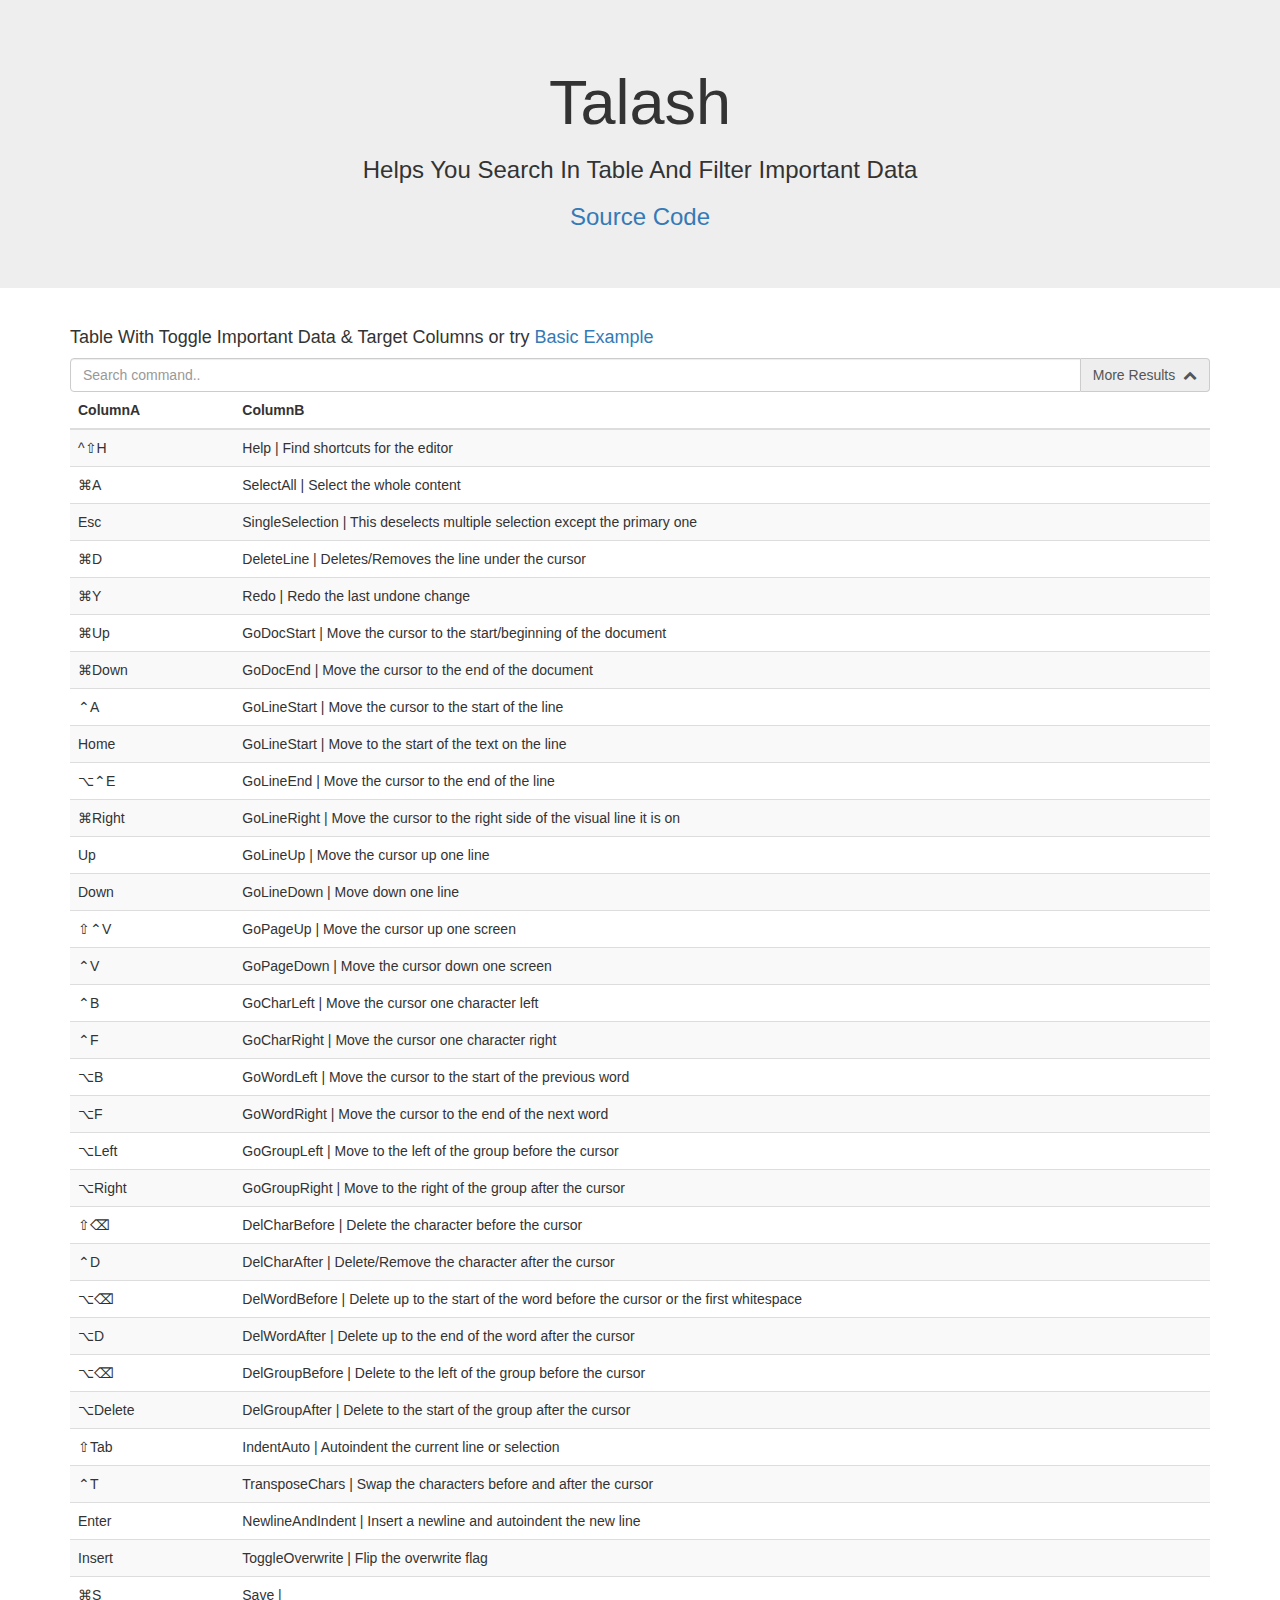
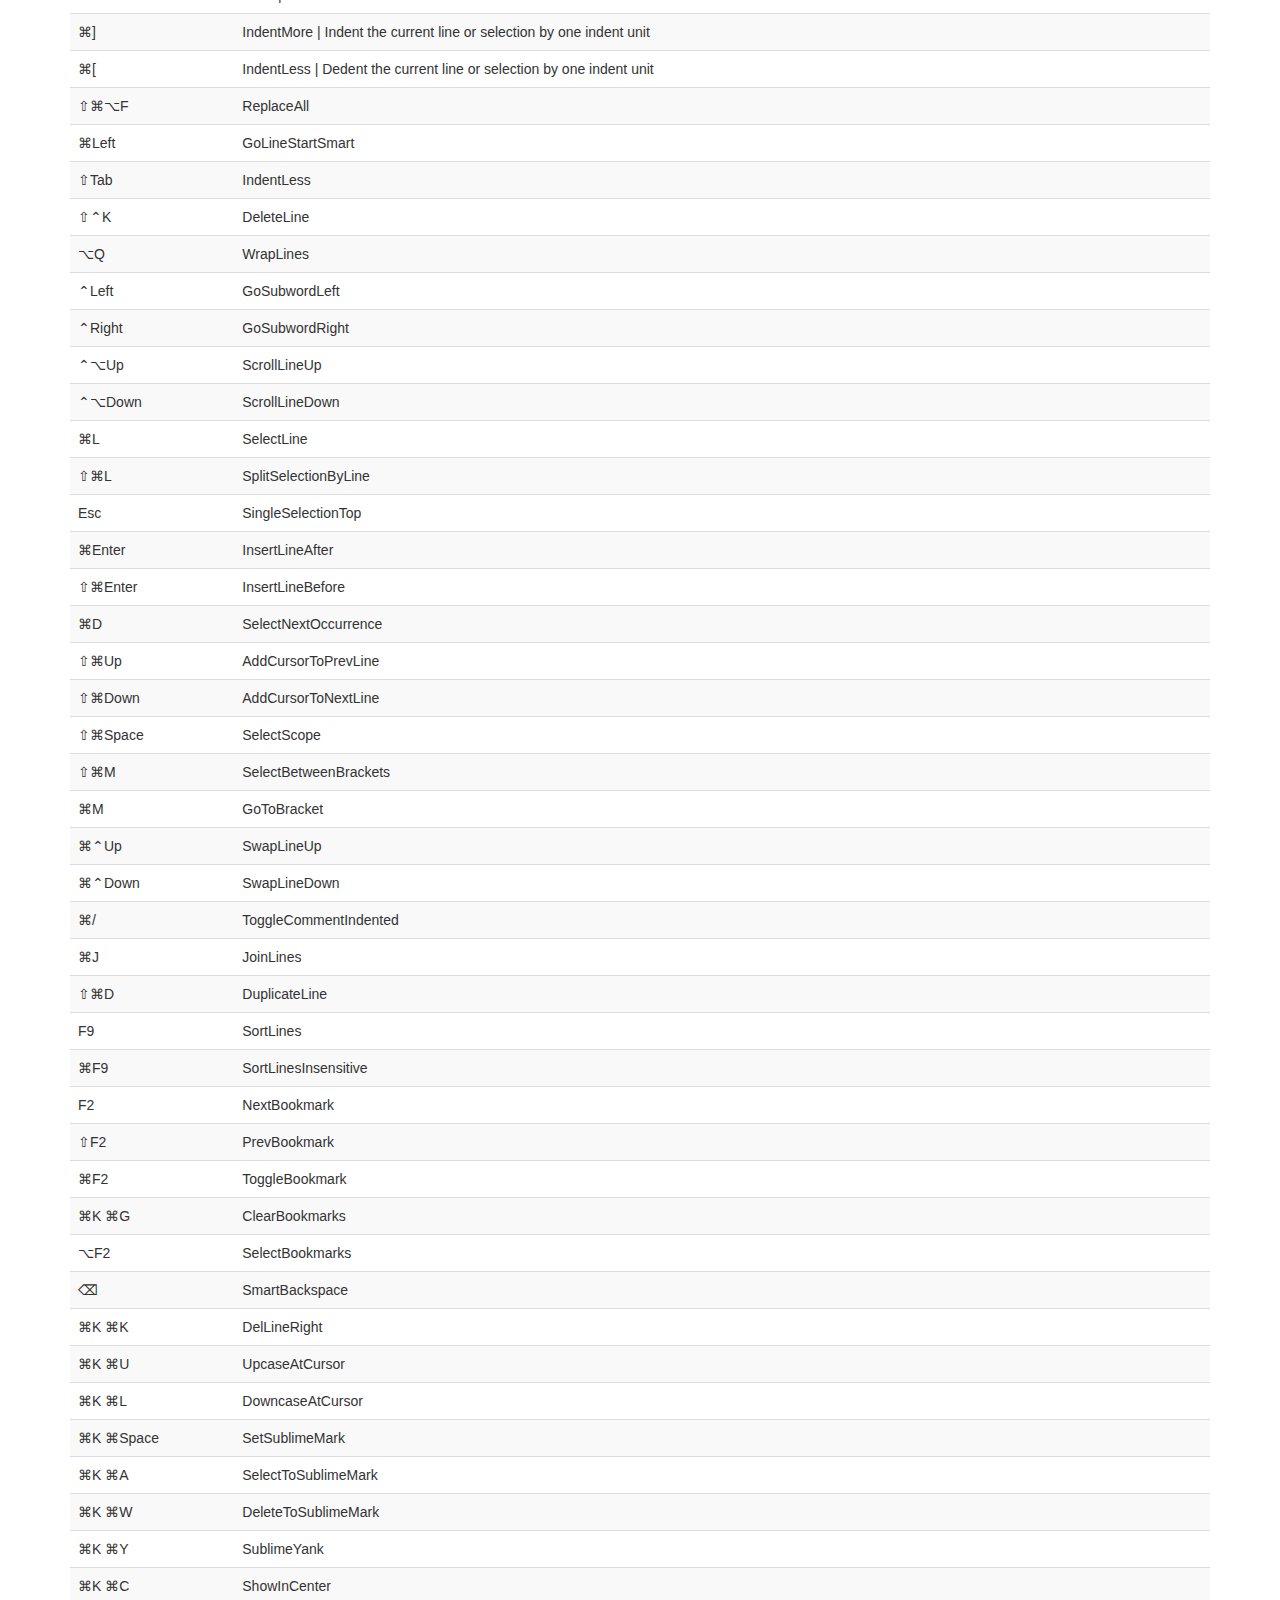
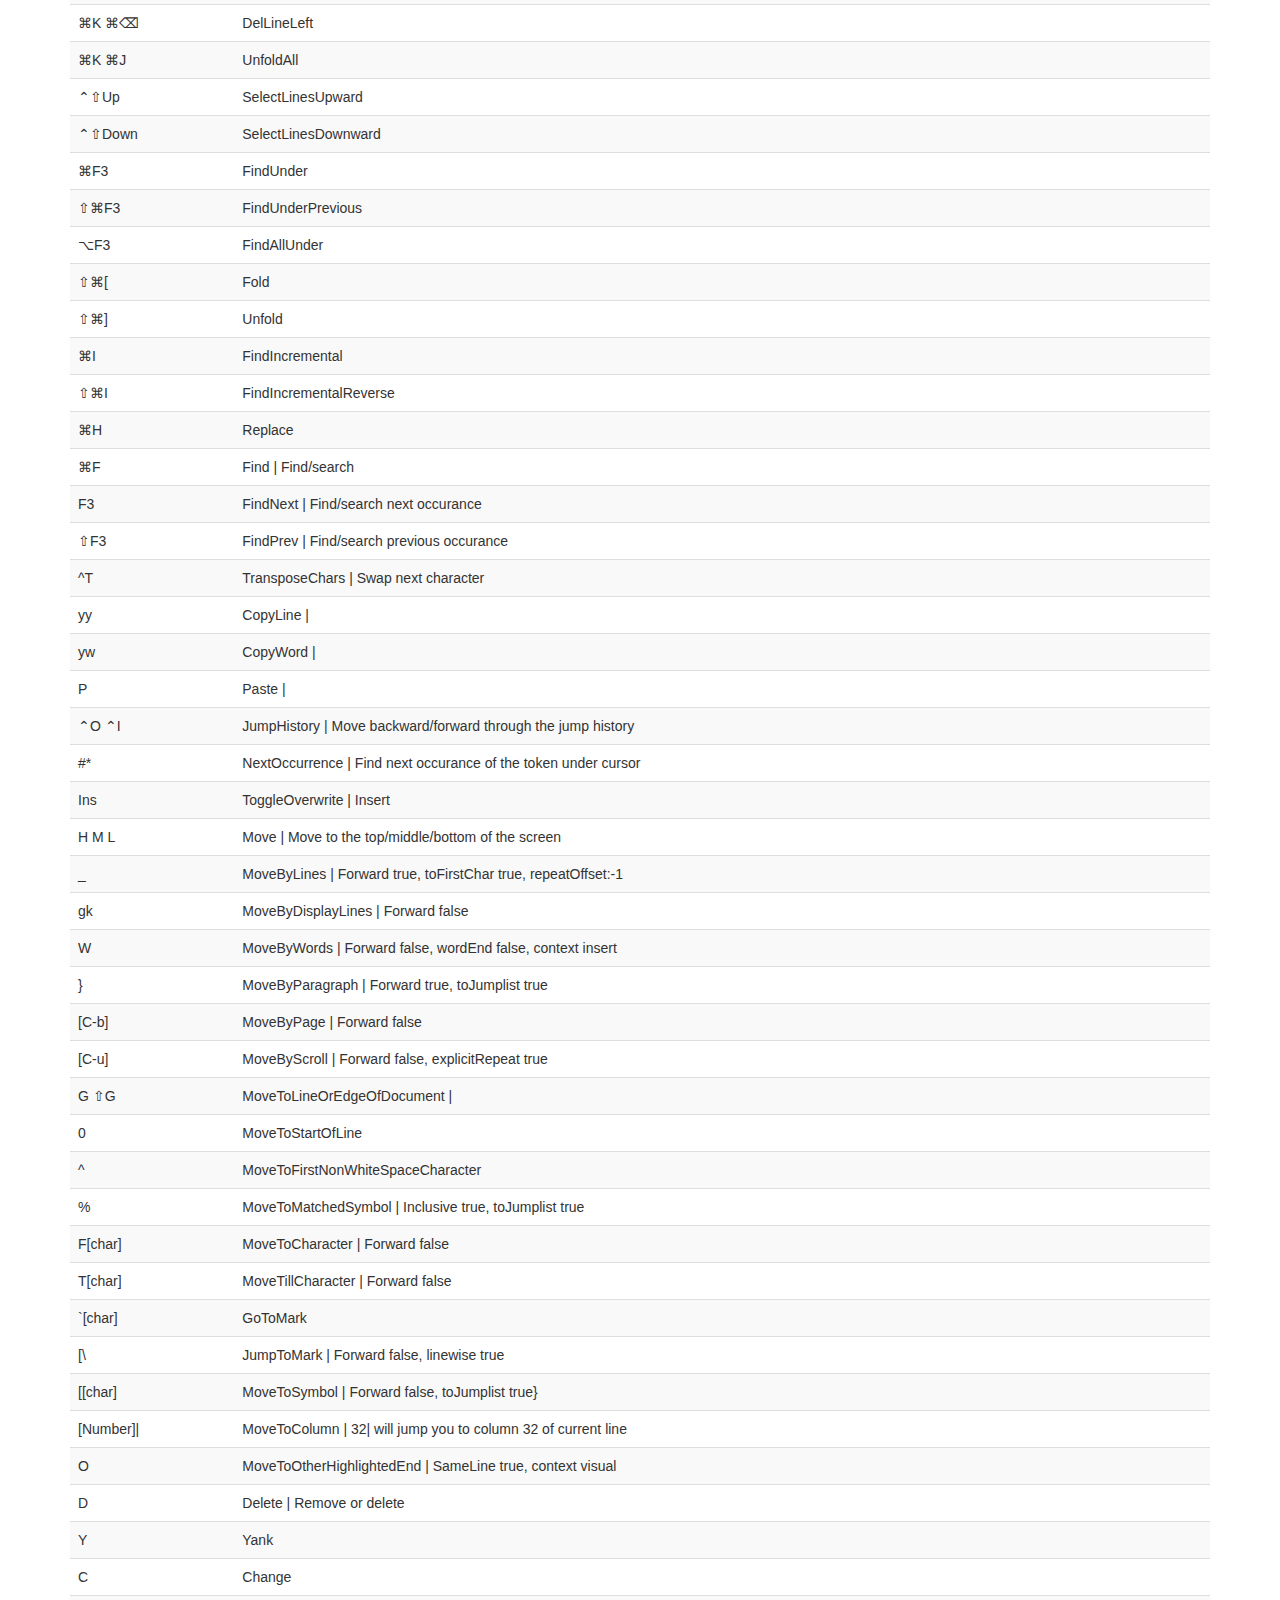
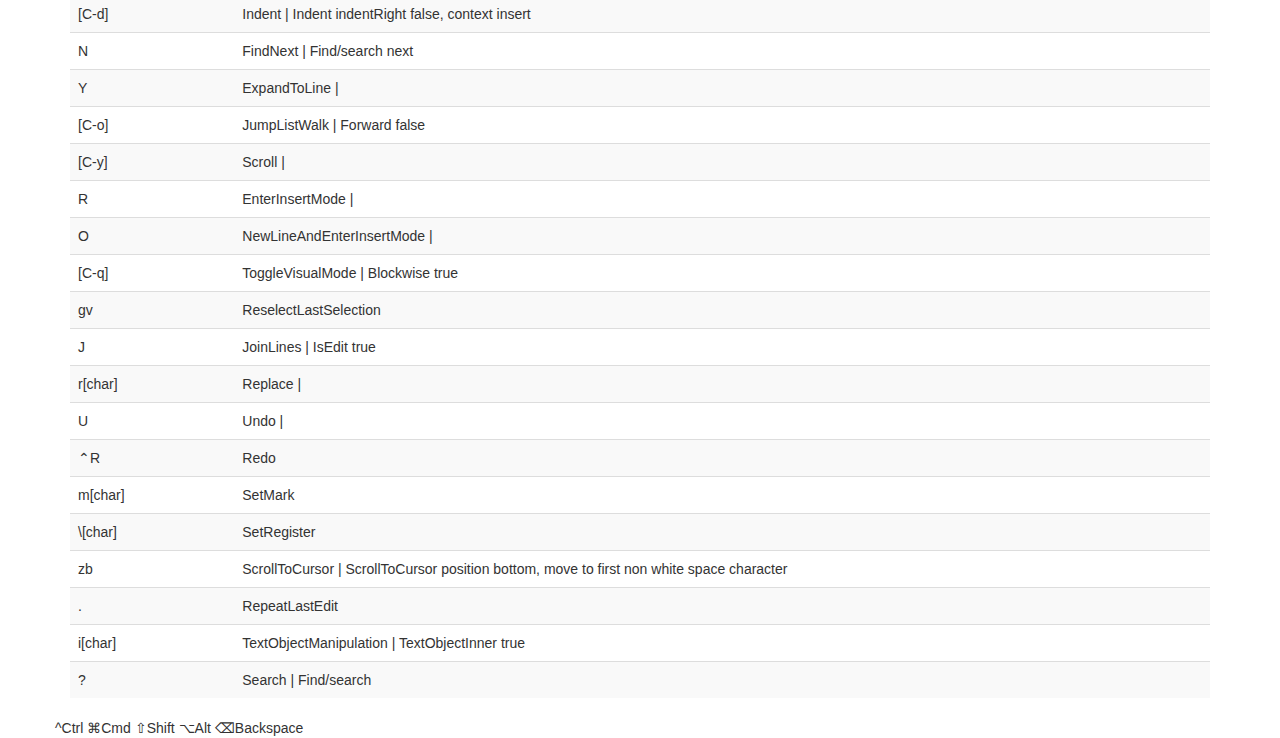
==== advance.html @ 3b09d73c "Rename teetar to advance" ====
<!doctype html>
<html lang="en">
  <head>
    <meta charset="utf-8"/>
    <link rel="stylesheet" href="https://maxcdn.bootstrapcdn.com/bootstrap/3.3.7/css/bootstrap.min.css">
    <link rel="stylesheet" href="https://cdnjs.cloudflare.com/ajax/libs/font-awesome/4.7.0/css/font-awesome.min.css">
    <script src="https://ajax.googleapis.com/ajax/libs/jquery/3.3.1/jquery.min.js"></script>
    <script src="https://maxcdn.bootstrapcdn.com/bootstrap/4.0.0/js/bootstrap.min.js"></script>

    <script type="text/javascript" src="index.js"></script>
    <link rel="stylesheet" href="flash.css"/>
    <script type="text/javascript" src="flash.js"></script>

    <title>Talash</title>

  </head>

  <body>
      <div class="jumbotron text-center">
        <h1>Talash</h1>
        <h3>Helps You Search In Table And Filter Important Data</h3>
        <h3><a href="https://github.com/mukarramali/talash">Source Code</a></h3>
      </div>

      <div class="container">

        <h4>Table With Toggle Important Data & Target Columns or try <a href="index.html">Basic Example</a></h4>

        <div class="input-group">
          <input type="text" id="search_input" class="form-control" placeholder="Search command..">
          <span id="extend_search_toggle" class="input-group-addon" style="cursor: pointer;">
            <span id="extend_search_text">More Results&nbsp;&nbsp;</span><span id="extend_search_icon" class="fa fa-chevron-up icon"></span>
          </span>
        </div>

        <table id="myTable" class="table dialog-table myTable table-striped" cols="5" border="0">

          <thead>
            <tr>
              <th colspan="2">ColumnA</th>
              <th colspan="3">ColumnB</th>
            </tr>
          </thead>

          <tbody id="table_body">
            <script type="text/javascript">
              printTable('table_body');

              // For msg print, pass the div id
              init_flash('search_input', 'myTable', 'target_cell');
            </script>
          </tbody>
        </table>



        <div class="row container-footer">
          <h9>^Ctrl  ⌘Cmd  ⇧Shift  ⌥Alt  ⌫Backspace</h9>
        </div>
      </div>
  </body>
</html>
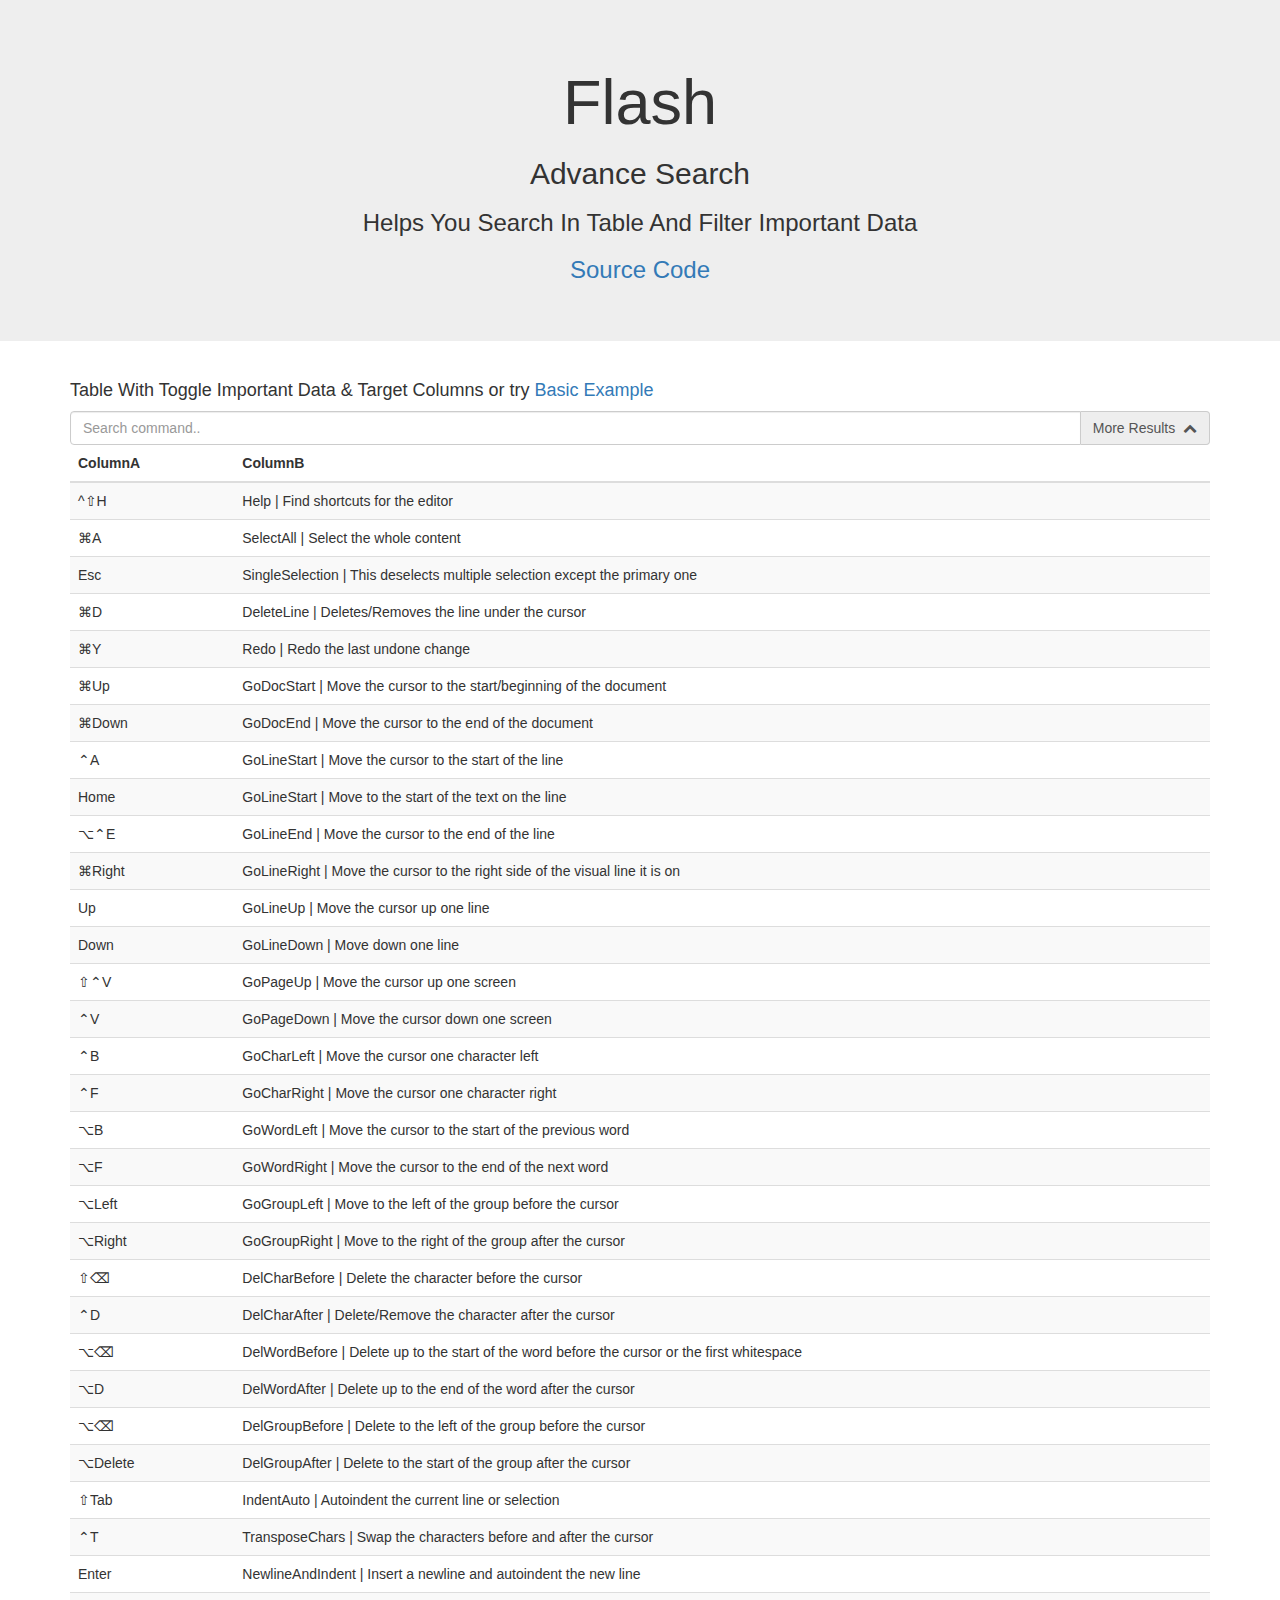
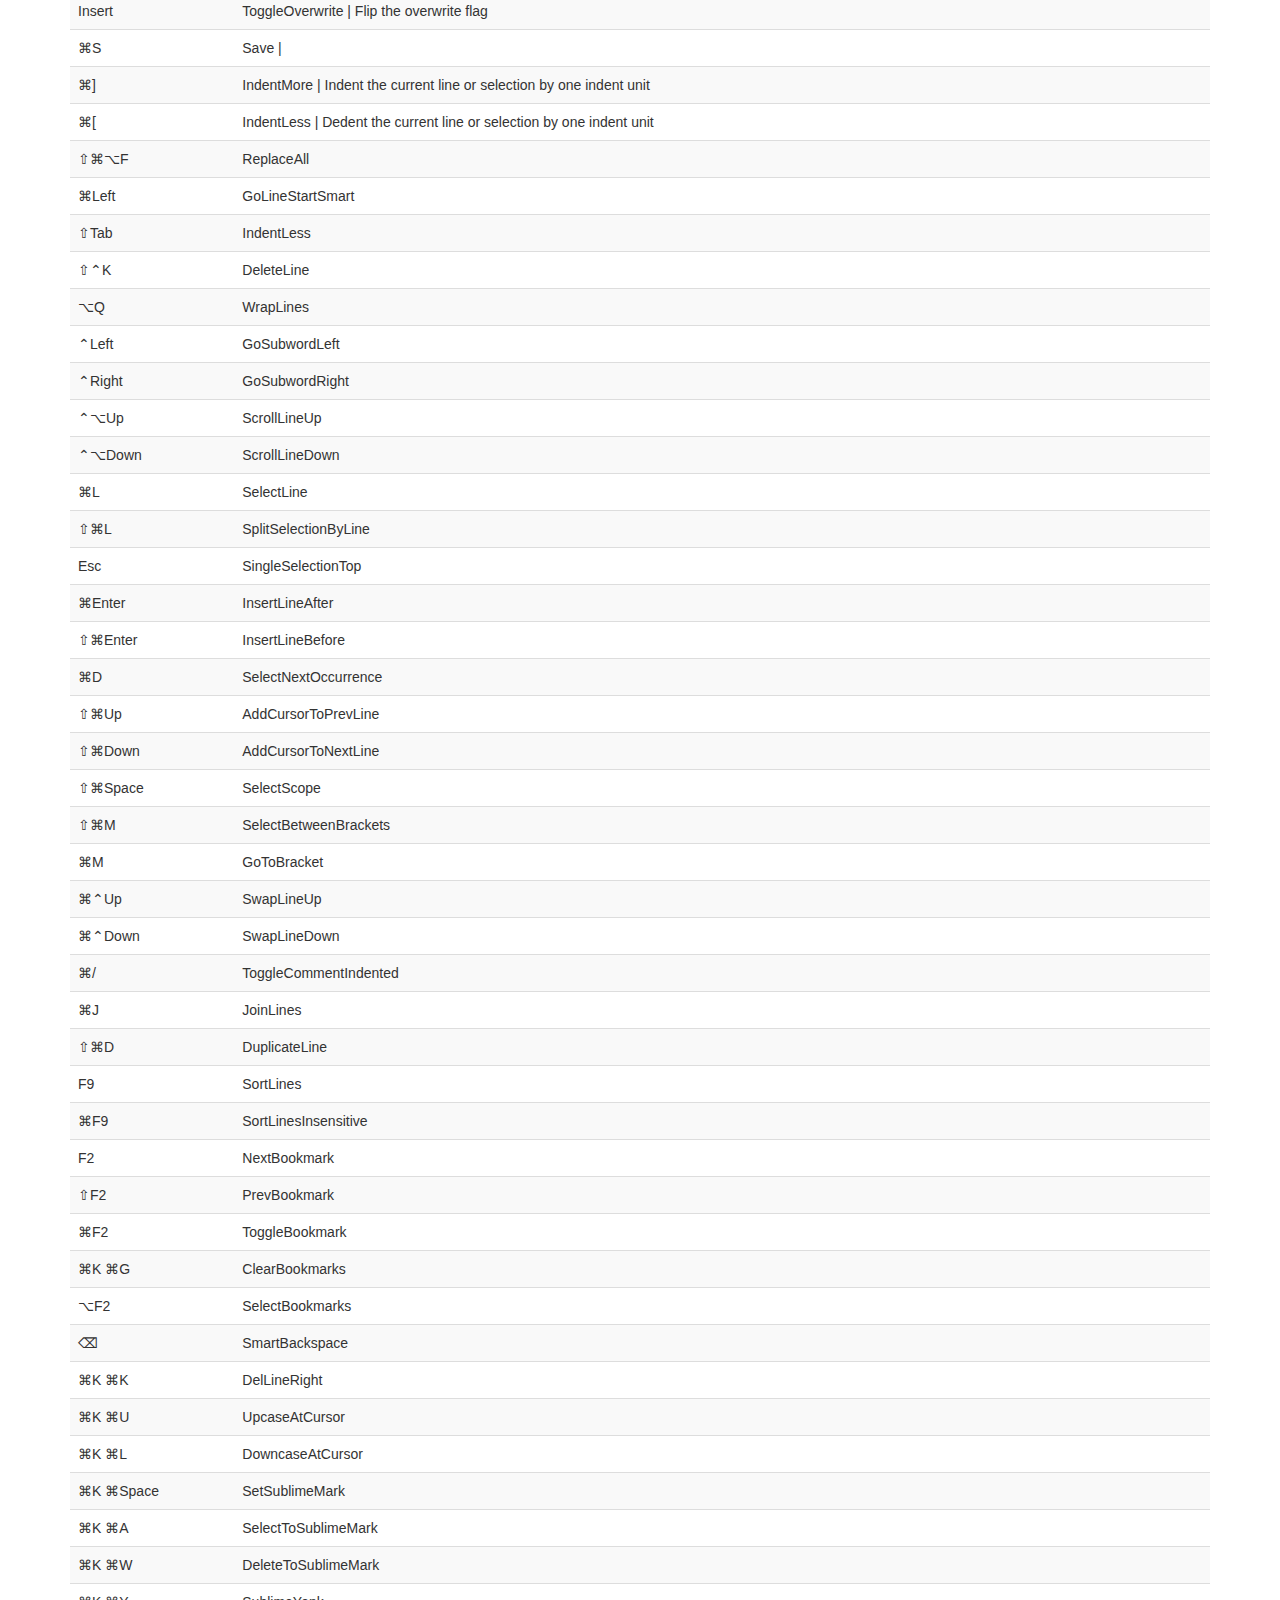
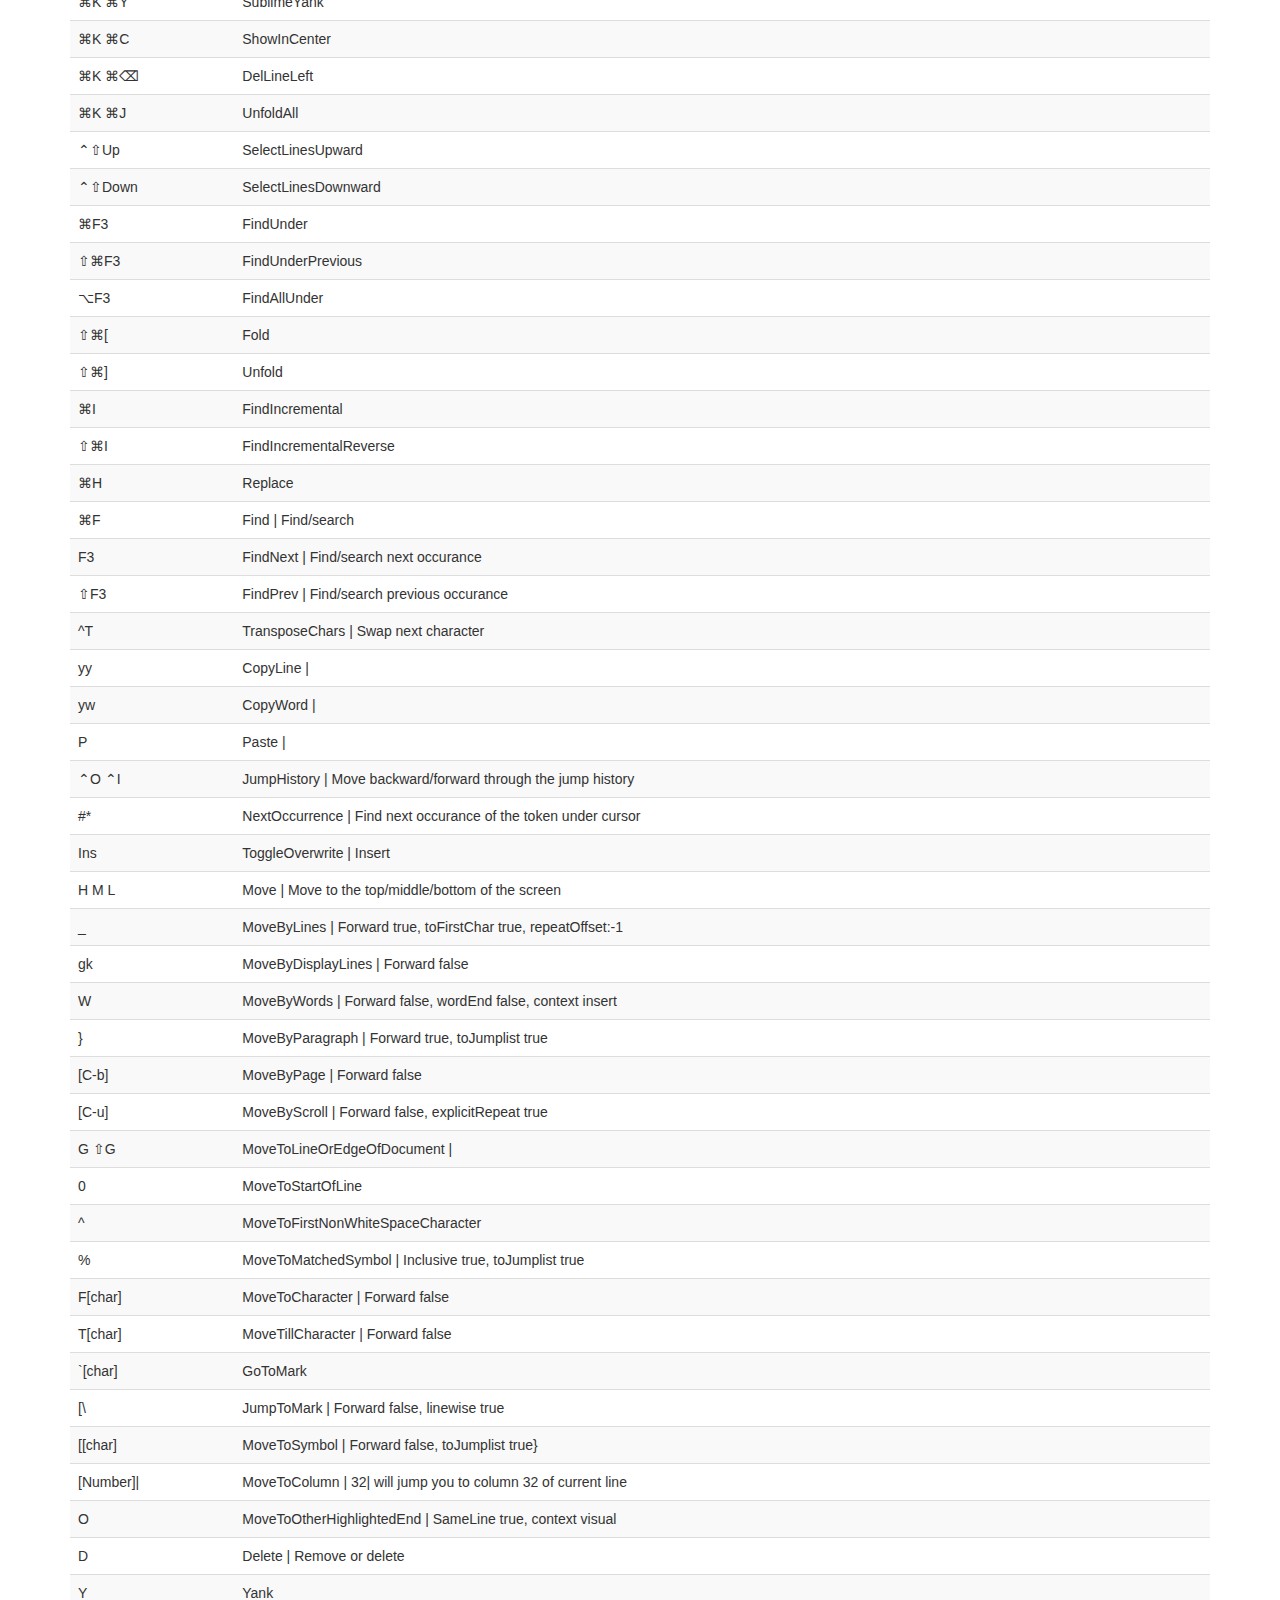
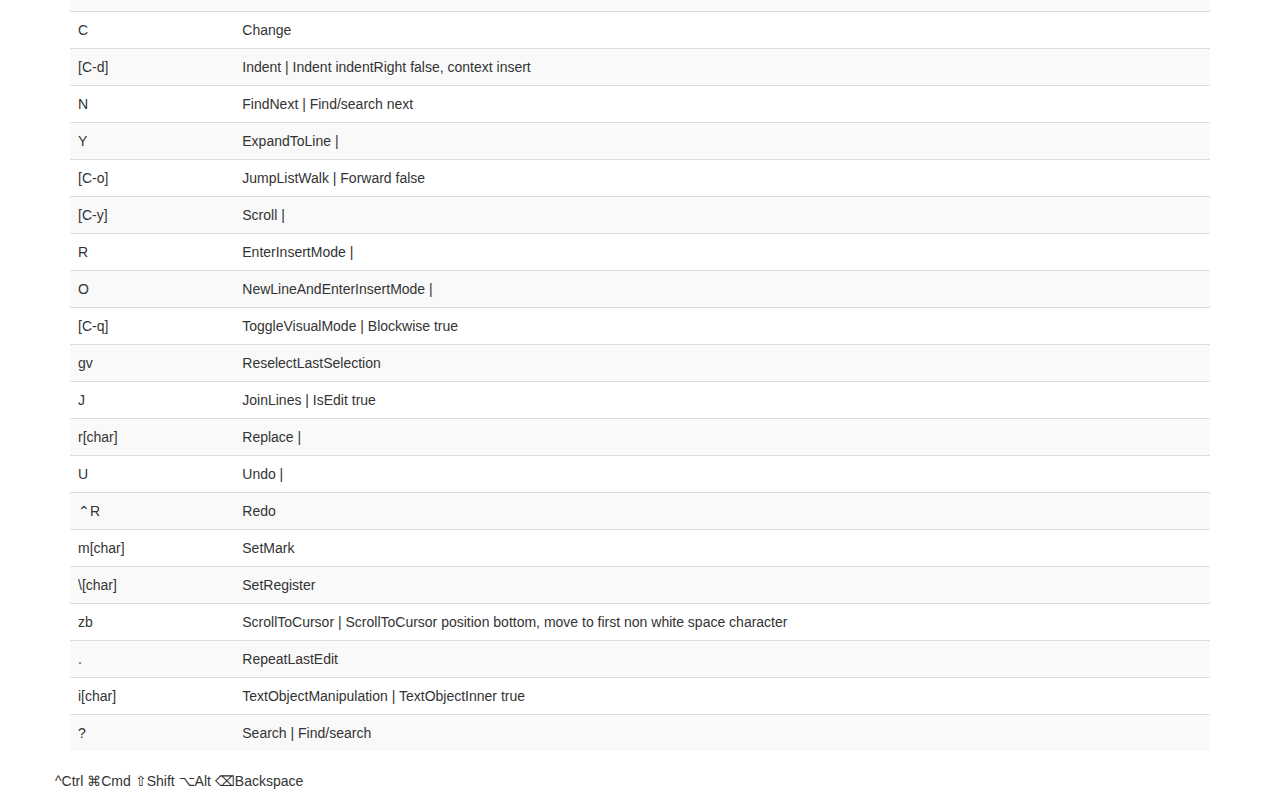
==== commit 16ade8ef: "Update advance.html" ====
--- a/advance.html
+++ b/advance.html
@@ -12,13 +12,14 @@
     <link rel="stylesheet" href="flash.css"/>
     <script type="text/javascript" src="flash.js"></script>
 
-    <title>Talash</title>
+    <title>Flash</title>
 
   </head>
 
   <body>
       <div class="jumbotron text-center">
-        <h1>Talash</h1>
+        <h1>Flash</h1>
+        <h2>Advance Search</h2>
         <h3>Helps You Search In Table And Filter Important Data</h3>
         <h3><a href="https://github.com/mukarramali/talash">Source Code</a></h3>
       </div>
